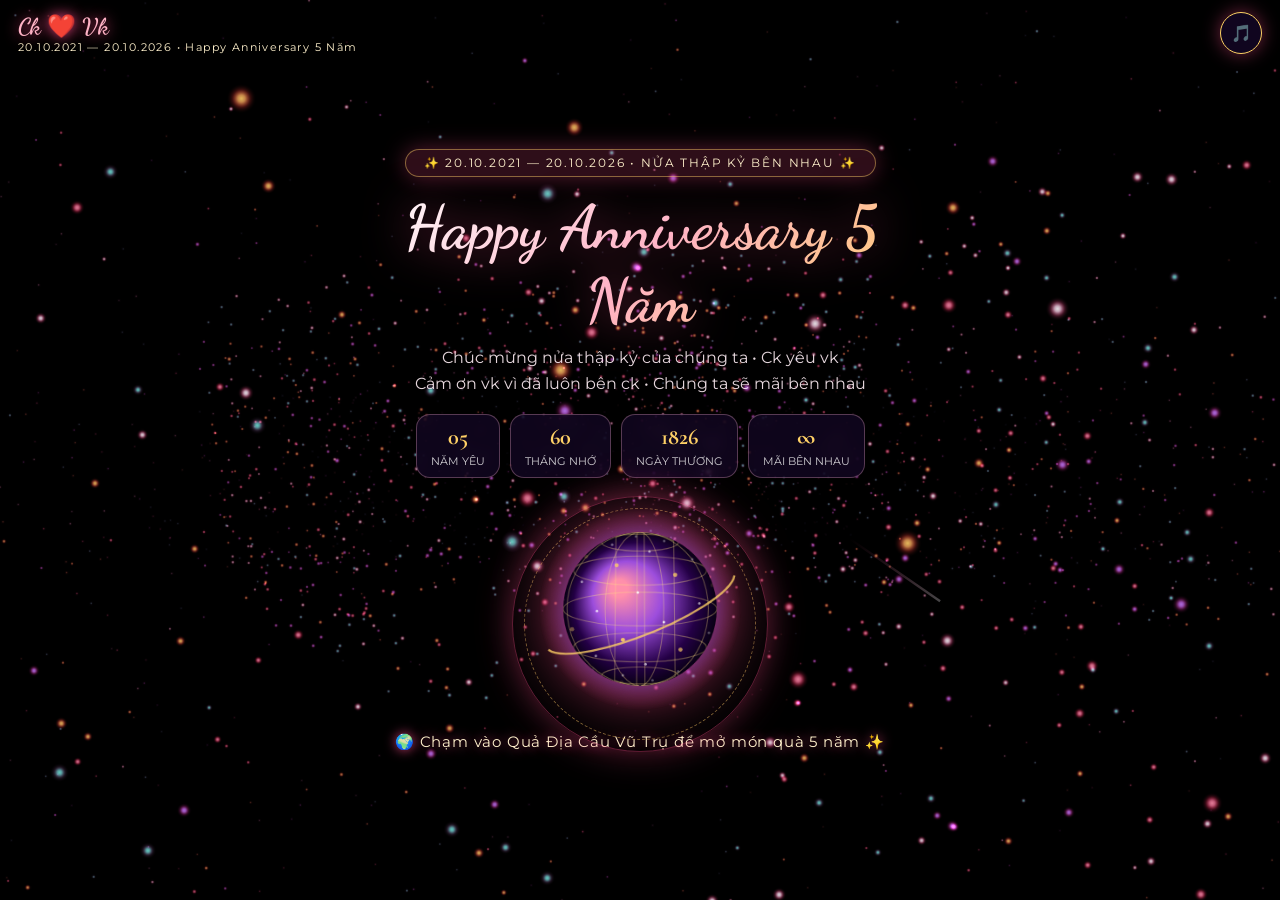
==== index.html @ af84c710 "Add anti-cache tags and versioning for Zalo in-app browser" ====
<!DOCTYPE html>
<html lang="vi">
<head>
  <meta charset="UTF-8" />
  <meta name="viewport" content="width=device-width, initial-scale=1.0, maximum-scale=1.0, user-scalable=no" />
  <title>Happy Anniversary 5 Năm • 20.10 | Ck ❤️ Vk</title>
  <meta http-equiv="Cache-Control" content="no-cache, no-store, must-revalidate" />
  <meta http-equiv="Pragma" content="no-cache" />
  <meta http-equiv="Expires" content="0" />
  <link rel="preconnect" href="https://fonts.googleapis.com" />
  <link rel="preconnect" href="https://fonts.gstatic.com" crossorigin />
  <link href="https://fonts.googleapis.com/css2?family=Cormorant+Garamond:ital,wght@0,600;0,700;1,600&family=Dancing+Script:wght@600;700&family=Montserrat:wght@300;400;500;600;700&display=swap" rel="stylesheet" />
  <link rel="stylesheet" href="style.css?v=5nam" />
  <!-- Three.js 3D WebGL Engine (Local) -->
  <script src="three.min.js"></script>
</head>
<body>

  <!-- 1. PERSISTENT 3D WEBGL GALAXY, SATURN, SEAMLESS GLOBE & CONCAVE SCREEN -->
  <canvas id="webglCanvas"></canvas>

  <!-- 2. 2D OVERLAY CANVAS FOR FAST PHOTOREALISTIC ROSE BLOOM & SHOOTING STARS -->
  <canvas id="fxCanvas"></canvas>

  <!-- TOP HUD -->
  <header id="topHud" class="top-hud">
    <div class="hud-left">
      <span class="hud-couple">Ck ❤️ Vk</span>
      <span class="hud-date">20.10.2021 — 20.10.2026 • Happy Anniversary 5 Năm</span>
    </div>
    <div class="hud-right">
      <button id="musicBtn" class="hud-circle-btn playing" title="Bật / Tắt nhạc">🎵</button>
    </div>
  </header>

  <!-- ==================== SCENE 1: INTRO WITH 3D ROTATING MINI GLOBE ==================== -->
  <section id="sceneIntro" class="scene active">
    <div id="introContent" class="intro-content">
      <div class="anniversary-pill">✨ 20.10.2021 — 20.10.2026 • NỬA THẬP KỶ BÊN NHAU ✨</div>
      <h1 class="intro-title">Happy Anniversary 5 Năm</h1>
      <p class="intro-sub">
        Chúc mừng nửa thập kỷ của chúng ta • Ck yêu vk<br/>
        Cảm ơn vk vì đã luôn bên ck • Chúng ta sẽ mãi bên nhau
      </p>

      <div class="love-stats-row">
        <div class="stat-item"><span class="val">05</span><span class="lbl">Năm Yêu</span></div>
        <div class="stat-item"><span class="val">60</span><span class="lbl">Tháng Nhớ</span></div>
        <div class="stat-item"><span class="val">1826</span><span class="lbl">Ngày Thương</span></div>
        <div class="stat-item"><span class="val">∞</span><span class="lbl">Mãi Bên Nhau</span></div>
      </div>

      <!-- 3D Mini Globe Trigger Area (The 3D Mini Globe renders right inside this orb!) -->
      <div id="miniGlobeBtn" class="mini-globe-trigger" role="button" aria-label="Chạm vào quả địa cầu">
        <div class="globe-halo-ring ring-a"></div>
        <div class="globe-halo-ring ring-b"></div>
        <canvas id="miniGlobeCanvas" width="250" height="250"></canvas>
        <span class="globe-tap-hint">🌍 Chạm vào Quả Địa Cầu Vũ Trụ để mở món quà 5 năm ✨</span>
      </div>
    </div>
  </section>

  <!-- ==================== SCENE 2: GOLDEN CARD + NATURAL HEART MOSAIC + CALENDAR ==================== -->
  <section id="sceneCalendar" class="scene">
    <div class="golden-frame-card">
      <div class="card-top-title">
        <span class="couple-script">Ck <span class="beating-heart">❤️</span> Vk</span>
        <span class="five-year-tag">Chúc mừng nửa thập kỷ của chúng ta • 20.10.2021 — 20.10.2026</span>
      </div>

      <div class="card-split-body">
        <!-- Left: Organic Natural Heart Photo Puzzle Mosaic (2x Retina Resolution) -->
        <div class="mosaic-heart-col">
          <div class="heart-mosaic-stage">
            <canvas id="heartMosaicCanvas" width="1040" height="960"></canvas>
          </div>
        </div>

        <!-- Right: Happy Anniversary & October 2026 Calendar -->
        <div class="calendar-col">
          <div class="womens-day-heading">Happy Anniversary</div>
          <div class="anniv-sub-heading">5 Năm Yêu Nhau • 1.826 Ngày Bên Nhau</div>
          <div class="calendar-month-title">October • 2026</div>

          <div class="calendar-grid">
            <div class="calendar-weekdays">
              <div class="cal-dow">T2</div>
              <div class="cal-dow">T3</div>
              <div class="cal-dow">T4</div>
              <div class="cal-dow">T5</div>
              <div class="cal-dow">T6</div>
              <div class="cal-dow">T7</div>
              <div class="cal-dow">CN</div>
            </div>
            <div id="calendarDays" class="calendar-days-wrap"></div>
          </div>
        </div>
      </div>

      <!-- Center Floating Trigger Button -->
      <button id="toCosmosBtn" class="heart-piece-btn">
        💖 Chạm giữ vào mảnh ghép trái tim 💖
      </button>

      <!-- Glowing bottom garden meadow flowers (SVG/Canvas natural look) -->
      <canvas id="meadowFlowersCanvas" class="meadow-flowers-canvas" width="900" height="90"></canvas>
    </div>
  </section>

  <!-- ==================== SCENE 3, 4, 5, 6: 3D COSMOS OVERLAY & LOVE LETTER ==================== -->
  <section id="sceneCosmos" class="scene">
    <!-- Top Interleaved Message Banner -->
    <div id="interleavedBanner" class="interleaved-banner">
      <div id="bannerStep" class="banner-step">✨ KỶ NIỆM 5 NĂM YÊU NHAU (20.10.2021 — 20.10.2026) ✨</div>
      <div id="bannerMain" class="banner-main">Chúc mừng nửa thập kỷ của chúng ta</div>
      <div id="bannerSub" class="banner-sub">Ck yêu vk • Cảm ơn vk vì đã luôn bên ck • Chúng ta sẽ mãi bên nhau</div>
    </div>

    <!-- Envelope & Love Letter Overlay (Appears in Scene 6 while photos keep drifting in background!) -->
    <div id="letterOverlay" class="letter-overlay hidden">
      <!-- Cute Floating 3D-styled Envelope -->
      <div id="cuteEnvelope" class="cute-envelope">
        <div class="env-flap"></div>
        <div class="env-pocket"></div>
        <div class="env-heart-seal">❤️</div>
        <div class="env-tap-label">✨ Chạm để mở bức thư kỷ niệm 5 năm ✨</div>
      </div>

      <!-- Opened Tilted Romantic Letter Card (Photos still drift softly in the background!) -->
      <div id="openedLetterCard" class="opened-letter-card hidden">
        <div class="letter-inner-border">
          <span class="corner-deco top-left">💖</span>
          <span class="corner-deco top-right">🌸</span>
          <span class="corner-deco bottom-left">✨</span>
          <span class="corner-deco bottom-right">❤️</span>

          <h2 class="letter-greeting">Gửi vk yêu !</h2>
          <div id="typewriterText" class="letter-body-text"></div>

          <div class="letter-signature">
            <span>Ngàn ánh sao ôm lấy vk,</span>
            <strong>Ck yêu vk ❤️</strong>
          </div>

          <!-- Nút hẹn gặp vk tối mai tại nhà hàng -->
          <div class="letter-date-invite-wrap">
            <button id="openRestaurantBtn" class="date-invite-btn">
              🥂 Hẹn gặp vk tối mai tại &rarr; ...
            </button>
          </div>
        </div>

        <div class="letter-bottom-actions">
          <button id="replaySequenceBtn" class="replay-pill-btn">🔄 Xem lại hành trình 3D từ Sao Thổ &amp; Quả Địa Cầu</button>
        </div>
      </div>

      <!-- Modal Thiệp Hẹn Hò Nhà Hàng Sang Trọng (Man Tang Guo The Loop Xuân Thủy) -->
      <div id="restaurantModal" class="restaurant-modal hidden">
        <div class="restaurant-card">
          <button id="closeRestaurantIconBtn" class="restaurant-close-x" aria-label="Đóng">✕</button>
          <div class="restaurant-badge">✨ LỜI HẸN KỶ NIỆM 5 NĂM • TỐI MAI ✨</div>

          <div class="restaurant-body-grid">
            <div class="restaurant-img-wrap">
              <img src="restaurant.jpg" alt="Man Tang Guo The Loop Xuân Thủy" class="restaurant-photo" />
              <div class="restaurant-img-caption">🥂 Không gian bàn tiệc ấm cúng &amp; sang trọng chờ đón vk yêu</div>
            </div>

            <div class="restaurant-info-col">
              <h3 class="restaurant-name">Man Tang Guo The Loop Xuân Thủy</h3>
              <p class="restaurant-cuisine">🍲 Nhà Hàng Lẩu Đài Loan Thượng Hạng</p>

              <div class="restaurant-address-box">
                <div class="addr-row">
                  <span class="addr-icon">📍</span>
                  <div class="addr-text">
                    <strong>Địa điểm hẹn hò của hai vợ chồng:</strong>
                    <span>114, 115A Tầng 1 TTTM The Loop IPH, 241 Xuân Thủy, Cầu Giấy</span>
                  </div>
                </div>
                <div class="addr-row">
                  <span class="addr-icon">🌙</span>
                  <div class="addr-text">
                    <strong>Thời gian:</strong>
                    <span>Tối mai (20/10) • Kỷ niệm 5 năm yêu nhau</span>
                  </div>
                </div>
              </div>

              <p class="restaurant-sweet-note">
                “Tối mai vk yêu lên đồ thật xinh nhé, ck đón vk đi thưởng thức bữa tối thật ấm cúng mừng nửa thập kỷ bên nhau của chúng mình! ❤️”
              </p>

              <div class="restaurant-actions">
                <a
                  href="https://www.google.com/maps/search/?api=1&query=Man+Tang+Guo+The+Loop+IPH+241+Xuan+Thuy+Cau+Giay"
                  target="_blank"
                  rel="noopener noreferrer"
                  class="map-link-btn"
                >
                  🗺️ Xem chỉ đường Google Maps
                </a>
                <button id="backToLetterBtn" class="back-letter-btn">💌 Quay lại lá thư</button>
              </div>
            </div>
          </div>
        </div>
      </div>
    </div>
  </section>

  <!-- Background Audio: Yêu Em Hơn Mỗi Ngày (Andiez) - Bắt đầu ngay đoạn điệp khúc: Hành trình mình yêu nhau... -->
  <audio id="bgMusic" src="music.mp3?v=hanhtrinhminhyeunhau" loop preload="auto"></audio>

  <script src="script.js?v=5nam"></script>
</body>
</html>
---- style.css ----
:root {
  --bg-space: #05010d;
  --rose-primary: #ff4d8d;
  --rose-light: #ffb3c6;
  --gold-neon: #ffd166;
  --gold-soft: #fff1cc;
}

* {
  box-sizing: border-box;
  margin: 0;
  padding: 0;
  -webkit-tap-highlight-color: transparent;
  user-select: none;
}

html, body {
  width: 100%;
  height: 100%;
  overflow: hidden;
  background-color: var(--bg-space);
  font-family: 'Montserrat', -apple-system, BlinkMacSystemFont, sans-serif;
  color: #ffffff;
  touch-action: none;
}

/* Canvases */
#webglCanvas {
  position: fixed;
  inset: 0;
  width: 100%;
  height: 100%;
  z-index: 1;
}

#fxCanvas {
  position: fixed;
  inset: 0;
  width: 100%;
  height: 100%;
  z-index: 30;
  pointer-events: none;
}

/* TOP HUD */
.top-hud {
  position: fixed;
  top: 0;
  left: 0;
  right: 0;
  z-index: 45;
  display: flex;
  justify-content: space-between;
  align-items: center;
  padding: 12px 18px;
  pointer-events: none;
}

.hud-left {
  display: flex;
  flex-direction: column;
  pointer-events: auto;
}

.hud-couple {
  font-family: 'Dancing Script', cursive;
  font-size: 1.45rem;
  font-weight: 700;
  color: var(--rose-light);
  text-shadow: 0 0 14px rgba(255, 77, 141, 0.9);
}

.hud-date {
  font-size: 0.68rem;
  letter-spacing: 1.4px;
  color: var(--gold-soft);
}

.hud-right {
  pointer-events: auto;
}

.hud-circle-btn {
  width: 42px;
  height: 42px;
  border-radius: 50%;
  border: 1px solid rgba(255, 198, 222, 0.45);
  background: rgba(26, 8, 48, 0.65);
  color: #fff;
  font-size: 1.05rem;
  cursor: pointer;
  backdrop-filter: blur(8px);
  box-shadow: 0 0 18px rgba(255, 77, 141, 0.45);
}

.hud-circle-btn.playing {
  animation: spinSlow 6s linear infinite;
  border-color: var(--gold-neon);
}

@keyframes spinSlow {
  from { transform: rotate(0deg); }
  to { transform: rotate(360deg); }
}

/* SCENES */
.scene {
  position: fixed;
  inset: 0;
  z-index: 15;
  display: flex;
  flex-direction: column;
  align-items: center;
  justify-content: center;
  padding: 18px;
  opacity: 0;
  pointer-events: none;
  transition: opacity 0.75s ease;
}

.scene.active {
  opacity: 1;
  pointer-events: auto;
}

/* ==================== SCENE 1: 3D MINI GLOBE INTRO ==================== */
.intro-content {
  text-align: center;
  max-width: 560px;
  display: flex;
  flex-direction: column;
  align-items: center;
  transition: opacity 0.45s ease, transform 0.45s ease;
}

.anniversary-pill {
  display: inline-block;
  padding: 6px 18px;
  border-radius: 99px;
  background: rgba(255, 77, 141, 0.18);
  border: 1px solid rgba(255, 209, 102, 0.45);
  color: var(--gold-soft);
  font-size: 0.74rem;
  letter-spacing: 1.8px;
  margin-bottom: 14px;
  box-shadow: 0 0 22px rgba(255, 77, 141, 0.35);
}

.intro-title {
  font-family: 'Dancing Script', cursive;
  font-size: clamp(2.4rem, 6.8vw, 3.8rem);
  background: linear-gradient(135deg, #ffffff 0%, #ffb3c6 50%, #ffd166 100%);
  -webkit-background-clip: text;
  -webkit-text-fill-color: transparent;
  filter: drop-shadow(0 0 22px rgba(255, 77, 141, 0.5));
  margin-bottom: 8px;
}

.intro-sub {
  font-size: clamp(0.84rem, 2.6vw, 0.98rem);
  color: rgba(255, 238, 245, 0.9);
  line-height: 1.6;
  margin-bottom: 18px;
}

.love-stats-row {
  display: flex;
  gap: 10px;
  justify-content: center;
  flex-wrap: wrap;
  margin-bottom: 22px;
}

.stat-item {
  background: rgba(22, 8, 42, 0.65);
  border: 1px solid rgba(255, 182, 213, 0.3);
  border-radius: 14px;
  padding: 8px 14px;
  min-width: 74px;
  backdrop-filter: blur(8px);
}

.stat-item .val {
  display: block;
  font-family: 'Cormorant Garamond', serif;
  font-size: 1.4rem;
  font-weight: 700;
  color: var(--gold-neon);
}

.stat-item .lbl {
  font-size: 0.66rem;
  color: rgba(255, 255, 255, 0.8);
  text-transform: uppercase;
}

/* 3D Rotating Mini Globe Button */
.mini-globe-trigger {
  position: relative;
  display: flex;
  flex-direction: column;
  align-items: center;
  cursor: pointer;
}

.globe-halo-ring {
  position: absolute;
  border-radius: 50%;
  pointer-events: none;
}

.globe-halo-ring.ring-a {
  top: 8px;
  width: 232px;
  height: 232px;
  border: 1.5px dashed rgba(255, 209, 102, 0.45);
  animation: spinSlow 16s linear infinite;
}

.globe-halo-ring.ring-b {
  top: -4px;
  width: 256px;
  height: 256px;
  border: 1px solid rgba(255, 77, 141, 0.35);
  box-shadow: 0 0 35px rgba(255, 77, 141, 0.35);
  animation: spinSlow 22s linear infinite reverse;
}

#miniGlobeCanvas {
  width: 218px;
  height: 218px;
  border-radius: 50%;
  filter: drop-shadow(0 0 32px rgba(255, 77, 141, 0.8));
  transition: transform 0.3s ease;
}

.mini-globe-trigger:hover #miniGlobeCanvas {
  transform: scale(1.07);
}

.globe-tap-hint {
  margin-top: 14px;
  font-size: 0.94rem;
  color: var(--gold-soft);
  letter-spacing: 0.8px;
  text-shadow: 0 0 12px rgba(255, 77, 141, 0.8);
  animation: pulseHint 1.8s ease-in-out infinite;
}

@keyframes pulseHint {
  0%, 100% { opacity: 0.65; transform: translateY(0); }
  50% { opacity: 1; transform: translateY(-4px); }
}

/* ==================== SCENE 2: GOLDEN CARD + NATURAL HEART MOSAIC + CALENDAR ==================== */
.golden-frame-card {
  position: relative;
  width: min(95vw, 880px);
  background: radial-gradient(ellipse at 50% 35%, rgba(68, 22, 78, 0.65) 0%, rgba(22, 7, 38, 0.52) 68%, rgba(10, 3, 22, 0.22) 100%);
  border: 1px solid rgba(255, 224, 150, 0.32);
  border-radius: 40px;
  box-shadow:
    0 24px 80px rgba(0, 0, 0, 0.65),
    0 0 55px rgba(255, 143, 171, 0.28),
    inset 0 0 45px rgba(255, 209, 102, 0.15);
  padding: 22px 28px 68px;
  display: flex;
  flex-direction: column;
  align-items: center;
  backdrop-filter: blur(12px);
  overflow: hidden;
}

.card-top-title {
  text-align: center;
  margin-bottom: 8px;
}

.couple-script {
  font-family: 'Dancing Script', cursive;
  font-size: clamp(2.3rem, 5.4vw, 3.3rem);
  font-weight: 700;
  color: #fff8fa;
  text-shadow: 0 0 20px rgba(255, 77, 141, 0.9);
  display: block;
}

.beating-heart {
  display: inline-block;
  color: #ff2a75;
  animation: beatHeart 1.25s infinite;
}

@keyframes beatHeart {
  0%, 100% { transform: scale(1); }
  50% { transform: scale(1.16); }
}

.five-year-tag {
  font-size: 0.84rem;
  color: var(--gold-soft);
  letter-spacing: 1px;
  font-style: italic;
}

.card-split-body {
  display: grid;
  grid-template-columns: 1.08fr 0.92fr;
  gap: 22px;
  width: 100%;
  align-items: center;
}

.mosaic-heart-col {
  display: flex;
  align-items: center;
  justify-content: center;
}

.heart-mosaic-stage {
  width: min(78vw, 355px);
  aspect-ratio: 520 / 480;
  display: flex;
  align-items: center;
  justify-content: center;
}

#heartMosaicCanvas {
  width: 100%;
  height: 100%;
  filter: drop-shadow(0 0 20px rgba(255, 77, 141, 0.55));
}

/* Right: Happy Anniversary & Soft Tilted Calendar */
.calendar-col {
  text-align: center;
  display: flex;
  flex-direction: column;
  align-items: center;
  transform: rotate(-3.2deg);
  animation: floatTiltedCal 4.5s ease-in-out infinite alternate;
}

@keyframes floatTiltedCal {
  0% { transform: rotate(-3.5deg) translateY(0px); }
  100% { transform: rotate(-1.8deg) translateY(-6px); }
}

.womens-day-heading {
  font-family: 'Dancing Script', cursive;
  font-size: clamp(2.1rem, 4.8vw, 2.85rem);
  color: #ffffff;
  text-shadow: 0 0 18px rgba(255, 179, 198, 0.95), 0 0 32px rgba(255, 77, 141, 0.65);
  transform: rotate(-1.5deg);
}

.anniv-sub-heading {
  font-family: 'Cormorant Garamond', serif;
  font-style: italic;
  font-size: 1.02rem;
  color: var(--rose-light);
  letter-spacing: 1.2px;
  margin-bottom: 4px;
}

.calendar-month-title {
  font-family: 'Cormorant Garamond', serif;
  font-style: italic;
  font-size: 1.48rem;
  font-weight: 700;
  color: var(--gold-neon);
  margin-bottom: 10px;
  letter-spacing: 2px;
  text-shadow: 0 0 14px rgba(255, 209, 102, 0.45);
}

.calendar-grid {
  width: min(84vw, 320px);
  background: radial-gradient(ellipse at top left, rgba(255, 182, 213, 0.14) 0%, rgba(255, 255, 255, 0.04) 65%, rgba(20, 6, 38, 0.15) 100%);
  border: 1px solid rgba(255, 224, 178, 0.18);
  border-radius: 30px;
  padding: 16px 14px 22px;
  box-shadow:
    0 16px 40px rgba(8, 2, 20, 0.45),
    0 0 30px rgba(255, 143, 171, 0.15),
    inset 0 0 28px rgba(255, 198, 222, 0.1);
  backdrop-filter: blur(8px);
}

.calendar-weekdays {
  display: grid;
  grid-template-columns: repeat(7, 1fr);
  margin-bottom: 8px;
  align-items: center;
  justify-items: center;
  border-bottom: 1px solid rgba(255, 224, 150, 0.2);
  padding-bottom: 6px;
}

.cal-dow {
  font-family: 'Cormorant Garamond', serif;
  font-style: italic;
  font-size: 0.92rem;
  font-weight: 700;
  color: rgba(255, 224, 150, 0.96);
  text-align: center;
}

.calendar-days-wrap {
  display: grid;
  grid-template-columns: repeat(7, 1fr);
  row-gap: 7px;
  align-items: center;
  justify-items: center;
}

.cal-day {
  width: 32px;
  height: 32px;
  display: flex;
  align-items: center;
  justify-content: center;
  font-family: 'Cormorant Garamond', serif;
  font-style: italic;
  font-size: 1.02rem;
  font-weight: 600;
  color: rgba(255, 245, 250, 0.9);
  border-radius: 50%;
}

.cal-day.special-20 {
  width: 36px;
  height: 36px;
  background: radial-gradient(circle at 30% 30%, #ffe5ec 0%, #ff4d8d 42%, #c9184a 85%, #800f2f 100%);
  color: #ffffff;
  font-style: normal;
  font-size: 0.88rem;
  font-weight: 800;
  border: 1.5px solid #fff3b0;
  box-shadow:
    0 0 14px #ff4d8d,
    0 0 28px #ffd166,
    0 0 42px rgba(255, 77, 141, 0.95),
    inset 0 0 10px rgba(255, 255, 255, 0.8);
  transform: scale(1.34);
  animation: sparkleDay20 1.15s ease-in-out infinite alternate;
  position: relative;
  z-index: 4;
}

@keyframes sparkleDay20 {
  0% {
    transform: scale(1.28) rotate(-3deg);
    box-shadow:
      0 0 14px #ff4d8d,
      0 0 26px #ffd166,
      0 0 38px rgba(255, 77, 141, 0.85),
      inset 0 0 8px rgba(255, 255, 255, 0.75);
    filter: brightness(1.05);
  }
  100% {
    transform: scale(1.46) rotate(3deg);
    box-shadow:
      0 0 22px #fff,
      0 0 36px #ffd166,
      0 0 54px #ff4d8d,
      inset 0 0 14px #ffffff;
    filter: brightness(1.28);
  }
}

.cal-day.special-20::before {
  content: '✨';
  position: absolute;
  top: -10px;
  right: -9px;
  font-size: 0.68rem;
  animation: spinSlow 4s linear infinite;
  filter: drop-shadow(0 0 6px #ffd166);
}

.cal-day.special-20::after {
  content: '✨ 5 Năm ✨';
  position: absolute;
  bottom: -13px;
  font-size: 0.48rem;
  white-space: nowrap;
  color: #fff3b0;
  text-shadow: 0 0 8px #ff4d8d, 0 0 12px #000;
  font-weight: 800;
}

.heart-piece-btn {
  margin-top: 10px;
  padding: 12px 30px;
  border-radius: 999px;
  border: 1.5px solid #ffd166;
  background: linear-gradient(135deg, rgba(255, 77, 141, 0.95), rgba(157, 78, 221, 0.95));
  color: #fff;
  font-weight: 600;
  font-size: 0.95rem;
  font-family: inherit;
  cursor: pointer;
  box-shadow: 0 0 26px rgba(255, 77, 141, 0.8);
  z-index: 6;
  animation: beatHeart 1.8s infinite;
}

.meadow-flowers-canvas {
  position: absolute;
  bottom: 0;
  left: 0;
  width: 100%;
  height: 62px;
  pointer-events: none;
}

/* ==================== SCENE 3, 4, 5, 6: COSMOS BANNER & LOVE LETTER OVERLAY ==================== */
#sceneCosmos {
  pointer-events: none;
}

.interleaved-banner {
  position: fixed;
  top: 52px;
  left: 50%;
  transform: translateX(-50%);
  width: min(92vw, 660px);
  text-align: center;
  z-index: 35;
  pointer-events: none;
  padding: 10px 18px;
  border-radius: 20px;
  background: radial-gradient(ellipse at center, rgba(32, 8, 58, 0.65) 0%, rgba(10, 3, 22, 0.2) 100%);
  border: 1px solid rgba(255, 198, 222, 0.25);
  backdrop-filter: blur(6px);
  transition: opacity 0.6s ease, transform 0.6s ease;
}

.interleaved-banner.dimmed {
  opacity: 0;
  transform: translateX(-50%) translateY(-16px);
}

.banner-step {
  font-size: 0.65rem;
  letter-spacing: 2px;
  color: var(--gold-neon);
  margin-bottom: 2px;
}

.banner-main {
  font-family: 'Dancing Script', cursive;
  font-size: clamp(1.65rem, 4.6vw, 2.45rem);
  font-weight: 700;
  background: linear-gradient(90deg, #ffffff, #ffb3c6, #ffd166);
  -webkit-background-clip: text;
  -webkit-text-fill-color: transparent;
  filter: drop-shadow(0 0 12px rgba(255, 77, 141, 0.55));
}

.banner-sub {
  font-size: clamp(0.75rem, 2.2vw, 0.88rem);
  color: rgba(255, 240, 246, 0.9);
}

/* LOVE LETTER OVERLAY */
.letter-overlay {
  position: fixed;
  inset: 0;
  z-index: 38;
  display: flex;
  flex-direction: column;
  align-items: center;
  justify-content: center;
  padding: 50px 16px 16px;
  pointer-events: auto;
  background: radial-gradient(circle at center, rgba(12, 4, 24, 0.25) 0%, rgba(6, 2, 14, 0.45) 100%);
  transition: opacity 0.8s ease;
}

.letter-overlay.hidden {
  opacity: 0;
  pointer-events: none;
}

.cute-envelope {
  position: relative;
  width: 240px;
  height: 162px;
  cursor: pointer;
  animation: floatEnv 2.4s ease-in-out infinite alternate;
  transition: transform 0.5s ease, opacity 0.5s ease;
}

@keyframes floatEnv {
  0% { transform: translateY(0) scale(1); }
  100% { transform: translateY(-14px) scale(1.05); }
}

.env-pocket {
  width: 100%;
  height: 100%;
  background: linear-gradient(145deg, #ff9ebb, #ff4d8d);
  border-radius: 16px;
  border: 3px solid #ffe5ec;
  box-shadow: 0 18px 50px rgba(255, 77, 141, 0.65), 0 0 30px rgba(255, 209, 102, 0.35);
}

.env-flap {
  position: absolute;
  top: 0;
  left: 0;
  right: 0;
  height: 86px;
  background: linear-gradient(180deg, #ffc2d1, #ff758f);
  clip-path: polygon(0 0, 100% 0, 50% 100%);
  z-index: 2;
  border-top: 3px solid #ffe5ec;
  transform-origin: top center;
  transition: transform 0.6s ease;
}

.cute-envelope.opening .env-flap {
  transform: rotateX(180deg);
}

.env-heart-seal {
  position: absolute;
  top: 50%;
  left: 50%;
  transform: translate(-50%, -50%);
  width: 54px;
  height: 54px;
  border-radius: 50%;
  background: #fff0f3;
  display: flex;
  align-items: center;
  justify-content: center;
  font-size: 1.7rem;
  z-index: 3;
  box-shadow: 0 4px 18px rgba(201, 24, 74, 0.6);
}

.env-tap-label {
  margin-top: 18px;
  text-align: center;
  font-size: 0.9rem;
  color: var(--gold-soft);
  text-shadow: 0 2px 10px #000;
  white-space: nowrap;
}

/* Opened Tilted Romantic Letter Card */
.opened-letter-card {
  width: min(92vw, 510px);
  max-height: calc(100dvh - 64px);
  overflow-y: auto;
  background: rgba(255, 248, 250, 0.95);
  color: #4a1525;
  border-radius: 20px;
  padding: 14px;
  box-shadow:
    -10px 14px 0 rgba(255, 182, 213, 0.65),
    0 24px 60px rgba(0, 0, 0, 0.8);
  transform: rotate(-1.2deg) scale(1);
  transition: all 0.65s cubic-bezier(0.22, 1, 0.36, 1);
  backdrop-filter: blur(6px);
}

.opened-letter-card.hidden {
  opacity: 0;
  pointer-events: none;
  transform: rotate(4deg) scale(0.75);
  position: absolute;
}

.letter-inner-border {
  border: 2px dashed #ff8fab;
  border-radius: 14px;
  padding: 20px 18px 16px;
  position: relative;
  text-align: center;
}

.corner-deco {
  position: absolute;
  font-size: 1.2rem;
}
.corner-deco.top-left { top: 8px; left: 10px; }
.corner-deco.top-right { top: 8px; right: 10px; }
.corner-deco.bottom-left { bottom: 8px; left: 10px; }
.corner-deco.bottom-right { bottom: 8px; right: 10px; }

.letter-greeting {
  font-family: 'Dancing Script', cursive;
  font-size: 2.2rem;
  color: #d90429;
  margin-bottom: 8px;
}

.letter-body-text {
  font-size: 0.92rem;
  line-height: 1.65;
  color: #3d1020;
  min-height: 130px;
  font-weight: 500;
  white-space: pre-line;
}

.letter-signature {
  margin-top: 10px;
  text-align: right;
  font-family: 'Dancing Script', cursive;
  font-size: 1.3rem;
  color: #c9184a;
  display: flex;
  flex-direction: column;
}

/* Nút Hẹn Gặp Vk Tối Mai Tại -> ... */
.letter-date-invite-wrap {
  margin-top: 14px;
  padding-top: 12px;
  border-top: 1px dashed rgba(201, 24, 74, 0.28);
  display: flex;
  justify-content: center;
}

.date-invite-btn {
  padding: 11px 22px;
  border-radius: 999px;
  border: 2px solid #ffd166;
  background: linear-gradient(135deg, #c9184a 0%, #ff4d8d 55%, #b5179e 100%);
  color: #fff;
  font-weight: 700;
  font-size: 0.9rem;
  font-family: inherit;
  cursor: pointer;
  box-shadow:
    0 6px 22px rgba(201, 24, 74, 0.55),
    0 0 18px rgba(255, 209, 102, 0.65);
  animation: beatHeart 1.6s infinite;
  transition: transform 0.2s ease, box-shadow 0.2s ease;
}

.date-invite-btn:hover {
  transform: scale(1.05);
}

.letter-bottom-actions {
  margin-top: 10px;
  text-align: center;
}

.replay-pill-btn {
  padding: 8px 20px;
  border-radius: 99px;
  border: none;
  background: linear-gradient(135deg, #ff4d8d, #9d4edd);
  color: #fff;
  font-weight: 600;
  font-size: 0.78rem;
  font-family: inherit;
  cursor: pointer;
  box-shadow: 0 4px 16px rgba(255, 77, 141, 0.55);
}

/* ==================== MODAL THIỆP HẸN HÒ NHÀ HÀNG SANG TRỌNG ==================== */
.restaurant-modal {
  position: fixed;
  inset: 0;
  z-index: 65;
  display: flex;
  align-items: center;
  justify-content: center;
  /* Chừa khoảng trống đỉnh 56px để không bao giờ bị thanh tiêu đề góc trên chèn vào cạnh khung */
  padding: 56px 14px 16px;
  background: rgba(5, 1, 13, 0.82);
  backdrop-filter: blur(12px);
  transition: opacity 0.45s ease, transform 0.45s ease;
}

.restaurant-modal.hidden {
  opacity: 0;
  pointer-events: none;
  transform: scale(0.9);
}

.restaurant-card {
  position: relative;
  width: min(94vw, 540px);
  max-height: calc(100dvh - 72px);
  overflow-y: auto;
  background: linear-gradient(160deg, #1b112c 0%, #0f1c1a 55%, #160c24 100%);
  border: 1.5px solid rgba(255, 209, 102, 0.65);
  border-radius: 26px;
  padding: 24px 18px 18px;
  color: #fff8f0;
  box-shadow:
    0 25px 70px rgba(0, 0, 0, 0.85),
    0 0 45px rgba(255, 209, 102, 0.28),
    inset 0 0 30px rgba(255, 209, 102, 0.1);
  text-align: center;
}

.restaurant-close-x {
  position: absolute;
  top: 12px;
  right: 12px;
  width: 32px;
  height: 32px;
  border-radius: 50%;
  border: 1px solid rgba(255, 209, 102, 0.45);
  background: rgba(255, 255, 255, 0.12);
  color: #ffd166;
  font-size: 0.95rem;
  cursor: pointer;
  display: flex;
  align-items: center;
  justify-content: center;
  z-index: 5;
}

.restaurant-badge {
  display: inline-block;
  max-width: calc(100% - 76px);
  margin: 0 auto 12px;
  padding: 6px 14px;
  border-radius: 99px;
  background: rgba(255, 209, 102, 0.16);
  border: 1px solid rgba(255, 209, 102, 0.55);
  color: var(--gold-neon);
  font-size: 0.72rem;
  font-weight: 700;
  letter-spacing: 1.1px;
  line-height: 1.35;
}

.restaurant-body-grid {
  display: flex;
  flex-direction: column;
  gap: 12px;
}

.restaurant-img-wrap {
  position: relative;
  border-radius: 18px;
  overflow: hidden;
  border: 1.5px solid rgba(255, 209, 102, 0.5);
  box-shadow: 0 10px 30px rgba(0, 0, 0, 0.6);
}

.restaurant-photo {
  width: 100%;
  height: auto;
  max-height: 215px;
  object-fit: cover;
  display: block;
}

.restaurant-img-caption {
  background: linear-gradient(90deg, rgba(15, 28, 26, 0.95), rgba(38, 16, 48, 0.95));
  color: #ffe8a3;
  font-size: 0.78rem;
  padding: 6px 10px;
  font-style: italic;
}

.restaurant-name {
  font-family: 'Cormorant Garamond', serif;
  font-size: clamp(1.55rem, 4.8vw, 2rem);
  font-weight: 700;
  color: var(--gold-neon);
  text-shadow: 0 0 16px rgba(255, 209, 102, 0.45);
  margin-bottom: 2px;
}

.restaurant-cuisine {
  font-size: 0.86rem;
  color: #ffb3c6;
  font-weight: 600;
  margin-bottom: 10px;
}

.restaurant-address-box {
  background: rgba(255, 255, 255, 0.06);
  border: 1px solid rgba(255, 209, 102, 0.3);
  border-radius: 16px;
  padding: 10px 14px;
  text-align: left;
  display: flex;
  flex-direction: column;
  gap: 8px;
  margin-bottom: 10px;
}

.addr-row {
  display: flex;
  align-items: flex-start;
  gap: 10px;
}

.addr-icon {
  font-size: 1.15rem;
  line-height: 1.3;
}

.addr-text {
  display: flex;
  flex-direction: column;
  font-size: 0.86rem;
  line-height: 1.48;
}

.addr-text strong {
  color: #ffd166;
  font-size: 0.78rem;
  text-transform: uppercase;
  letter-spacing: 0.5px;
}

.addr-text span {
  color: #ffffff;
  font-weight: 500;
}

.restaurant-sweet-note {
  font-family: 'Cormorant Garamond', serif;
  font-style: italic;
  font-size: 1.04rem;
  line-height: 1.48;
  color: #ffe5ec;
  margin-bottom: 12px;
  padding: 0 6px;
}

.restaurant-actions {
  display: flex;
  gap: 10px;
  justify-content: center;
  flex-wrap: wrap;
}

.map-link-btn {
  text-decoration: none;
  padding: 10px 18px;
  border-radius: 99px;
  background: linear-gradient(135deg, #ffd166, #f4a261);
  color: #1d0c2e;
  font-weight: 700;
  font-size: 0.84rem;
  box-shadow: 0 4px 15px rgba(255, 209, 102, 0.45);
}

.back-letter-btn {
  padding: 10px 18px;
  border-radius: 99px;
  border: 1px solid rgba(255, 179, 198, 0.55);
  background: rgba(255, 77, 141, 0.25);
  color: #fff;
  font-weight: 600;
  font-size: 0.84rem;
  font-family: inherit;
  cursor: pointer;
}

/* ==================== TỐI ƯU HIỂN THỊ TRÊN ĐIỆN THOẠI DỌC (PORTRAIT MOBILE) ==================== */
@media (max-width: 768px) {
  .top-hud {
    padding: 8px 12px;
  }
  .hud-couple {
    font-size: 1.28rem;
  }
  .hud-date {
    font-size: 0.6rem;
    letter-spacing: 0.8px;
  }
  .hud-circle-btn {
    width: 38px;
    height: 38px;
    font-size: 0.96rem;
  }

  .scene {
    padding: 50px 10px 10px;
    height: 100dvh;
    overflow-y: auto;
    overflow-x: hidden;
  }

  /* Cảnh 1: Mở đầu trên điện thoại dọc (chữ & quả địa cầu to hơn một chút nhưng vẫn cân đối) */
  .anniversary-pill {
    font-size: 0.68rem;
    letter-spacing: 1px;
    padding: 6px 14px;
    margin-bottom: 8px;
  }
  .intro-title {
    font-size: clamp(2.1rem, 7.8vw, 2.75rem);
    margin-bottom: 6px;
  }
  .intro-sub {
    font-size: 0.86rem;
    line-height: 1.5;
    margin-bottom: 12px;
  }
  .love-stats-row {
    gap: 7px;
    margin-bottom: 14px;
  }
  .stat-item {
    padding: 7px 11px;
    min-width: 70px;
    border-radius: 12px;
  }
  .stat-item .val {
    font-size: 1.28rem;
  }
  .stat-item .lbl {
    font-size: 0.62rem;
  }
  #miniGlobeCanvas {
    width: 174px;
    height: 174px;
  }
  .globe-halo-ring.ring-a {
    top: 6px;
    width: 186px;
    height: 186px;
  }
  .globe-halo-ring.ring-b {
    top: -4px;
    width: 204px;
    height: 204px;
  }
  .globe-tap-hint {
    margin-top: 10px;
    font-size: 0.84rem;
  }

  /* Cảnh 2: Khung Lịch & Mảnh Ghép Trái Tim trên điện thoại dọc (chữ rõ hơn, ngày 20 to lấp lánh, vừa khít màn hình) */
  .golden-frame-card {
    width: 95vw;
    padding: 10px 12px 38px;
    border-radius: 26px;
    max-height: calc(100dvh - 58px);
    justify-content: space-between;
  }
  .card-top-title {
    margin-bottom: 2px;
  }
  .couple-script {
    font-size: 1.82rem;
    line-height: 1.1;
  }
  .five-year-tag {
    font-size: 0.7rem;
    letter-spacing: 0.4px;
    display: block;
  }
  .card-split-body {
    grid-template-columns: 1fr;
    gap: 4px;
  }
  .heart-mosaic-stage {
    width: min(46vw, 178px);
  }
  .calendar-col {
    transform: rotate(-1.6deg);
    margin-bottom: 2px;
  }
  @keyframes floatTiltedCal {
    0% { transform: rotate(-1.8deg) translateY(0px); }
    100% { transform: rotate(-0.8deg) translateY(-3px); }
  }
  .womens-day-heading {
    font-size: 1.56rem;
    line-height: 1.1;
  }
  .anniv-sub-heading {
    font-size: 0.78rem;
    margin-bottom: 1px;
  }
  .calendar-month-title {
    font-size: 1.04rem;
    margin-bottom: 4px;
  }
  .calendar-grid {
    width: min(86vw, 272px);
    padding: 8px 10px 14px;
    border-radius: 20px;
  }
  .calendar-weekdays {
    margin-bottom: 5px;
    padding-bottom: 4px;
  }
  .cal-dow {
    font-size: 0.76rem;
  }
  .calendar-days-wrap {
    row-gap: 3px;
  }
  .cal-day {
    width: 24px;
    height: 24px;
    font-size: 0.85rem;
  }
  .cal-day.special-20 {
    width: 28px;
    height: 28px;
    font-size: 0.74rem;
  }
  .cal-day.special-20::before {
    top: -8px;
    right: -7px;
    font-size: 0.56rem;
  }
  .cal-day.special-20::after {
    bottom: -10px;
    font-size: 0.42rem;
  }
  .heart-piece-btn {
    margin-top: 6px;
    padding: 9px 20px;
    font-size: 0.82rem;
  }
  .meadow-flowers-canvas {
    height: 34px;
  }

  /* Cảnh 3-6: Banner & Lá Thư trên điện thoại dọc */
  .interleaved-banner {
    top: 46px;
    width: 94vw;
    padding: 8px 12px;
    border-radius: 14px;
  }
  .banner-step {
    font-size: 0.6rem;
    letter-spacing: 1px;
  }
  .banner-main {
    font-size: clamp(1.48rem, 5.8vw, 1.92rem);
  }
  .banner-sub {
    font-size: 0.75rem;
  }

  .opened-letter-card {
    width: 94vw;
    padding: 12px;
    transform: rotate(-0.6deg);
  }
  .letter-inner-border {
    padding: 16px 14px 14px;
  }
  .letter-greeting {
    font-size: 1.95rem;
    margin-bottom: 6px;
  }
  .letter-body-text {
    font-size: 0.9rem;
    line-height: 1.56;
    min-height: 110px;
  }
  .letter-signature {
    font-size: 1.26rem;
    margin-top: 8px;
  }
  .date-invite-btn {
    padding: 10px 18px;
    font-size: 0.86rem;
    width: 100%;
  }
  .replay-pill-btn {
    font-size: 0.76rem;
    padding: 8px 16px;
  }
}

/* ==================== TỐI ƯU KHI XOAY NGANG ĐIỆN THOẠI (LANDSCAPE MOBILE) ==================== */
@media (max-height: 540px) and (orientation: landscape) {
  .top-hud {
    padding: 4px 14px;
  }
  .hud-couple {
    font-size: 1.12rem;
  }
  .hud-date {
    font-size: 0.56rem;
  }
  .hud-circle-btn {
    width: 32px;
    height: 32px;
    font-size: 0.85rem;
  }

  .scene {
    padding: 36px 14px 6px;
    height: 100dvh;
    overflow-y: auto;
    overflow-x: hidden;
  }

  /* Cảnh 1 khi xoay ngang: Chia 2 cột trái-phải cân đối, không bao giờ tràn chiều dọc */
  .intro-content {
    max-width: 92vw;
    display: grid;
    grid-template-columns: 1.22fr 0.78fr;
    align-items: center;
    gap: 16px;
  }
  .anniversary-pill,
  .intro-title,
  .intro-sub,
  .love-stats-row {
    grid-column: 1;
    margin-bottom: 4px;
  }
  .mini-globe-trigger {
    grid-column: 2;
    grid-row: 1 / span 4;
  }
  .intro-title {
    font-size: 1.88rem;
  }
  .intro-sub {
    font-size: 0.8rem;
    line-height: 1.38;
  }
  .stat-item {
    padding: 4px 9px;
    min-width: 60px;
  }
  .stat-item .val {
    font-size: 1.08rem;
  }
  #miniGlobeCanvas {
    width: 136px;
    height: 136px;
  }
  .globe-halo-ring.ring-a {
    top: 4px;
    width: 146px;
    height: 146px;
  }
  .globe-halo-ring.ring-b {
    top: -4px;
    width: 160px;
    height: 160px;
  }
  .globe-tap-hint {
    margin-top: 6px;
    font-size: 0.72rem;
  }

  /* Cảnh 2 khi xoay ngang: Giữ bố cục 2 cột Trái (Trái tim) - Phải (Lịch) vừa khít màn hình ngang */
  .golden-frame-card {
    width: min(94vw, 760px);
    max-height: calc(100dvh - 42px);
    padding: 6px 16px 26px;
    border-radius: 22px;
  }
  .card-top-title {
    display: flex;
    align-items: baseline;
    justify-content: center;
    gap: 10px;
    margin-bottom: 2px;
  }
  .couple-script {
    font-size: 1.45rem;
  }
  .five-year-tag {
    font-size: 0.66rem;
  }
  .card-split-body {
    grid-template-columns: 0.92fr 1.08fr !important;
    gap: 10px;
  }
  .heart-mosaic-stage {
    width: min(26vw, 158px);
  }
  .calendar-col {
    transform: rotate(-1.2deg);
  }
  .womens-day-heading {
    font-size: 1.24rem;
  }
  .anniv-sub-heading {
    font-size: 0.68rem;
    margin-bottom: 0;
  }
  .calendar-month-title {
    font-size: 0.88rem;
    margin-bottom: 2px;
  }
  .calendar-grid {
    width: min(44vw, 240px);
    padding: 5px 8px 8px;
    border-radius: 14px;
  }
  .calendar-weekdays {
    margin-bottom: 3px;
    padding-bottom: 2px;
  }
  .cal-dow {
    font-size: 0.64rem;
  }
  .calendar-days-wrap {
    row-gap: 1px;
  }
  .cal-day {
    width: 19px;
    height: 19px;
    font-size: 0.72rem;
  }
  .cal-day.special-20 {
    width: 22px;
    height: 22px;
    font-size: 0.64rem;
  }
  .cal-day.special-20::after {
    display: none;
  }
  .heart-piece-btn {
    margin-top: 2px;
    padding: 5px 14px;
    font-size: 0.74rem;
  }
  .meadow-flowers-canvas {
    height: 22px;
  }

  /* Cảnh 3-6 khi xoay ngang */
  .interleaved-banner {
    top: 34px;
    padding: 4px 12px;
  }
  .banner-step {
    font-size: 0.54rem;
  }
  .banner-main {
    font-size: 1.32rem;
  }
  .banner-sub {
    font-size: 0.68rem;
  }

  .letter-overlay {
    padding: 34px 12px 8px;
  }
  .opened-letter-card {
    width: min(92vw, 650px);
    max-height: calc(100dvh - 42px);
    padding: 8px 12px;
    transform: rotate(0deg);
  }
  .letter-inner-border {
    padding: 10px 14px 8px;
  }
  .letter-greeting {
    font-size: 1.45rem;
    margin-bottom: 2px;
  }
  .letter-body-text {
    font-size: 0.8rem;
    line-height: 1.42;
    min-height: 60px;
  }
  .letter-signature {
    font-size: 1.08rem;
    margin-top: 2px;
  }
  .letter-date-invite-wrap {
    margin-top: 6px;
    padding-top: 6px;
  }
  .date-invite-btn {
    padding: 6px 14px;
    font-size: 0.78rem;
    width: auto;
  }

  /* Modal Nhà Hàng khi xoay ngang: Chia 2 cột Ảnh bên trái - Thông tin bên phải */
  .restaurant-modal {
    padding: 38px 12px 8px;
  }
  .restaurant-card {
    width: min(94vw, 720px);
    max-height: calc(100dvh - 48px);
    padding: 12px 16px;
  }
  .restaurant-body-grid {
    display: grid;
    grid-template-columns: 0.95fr 1.05fr;
    align-items: center;
    gap: 12px;
  }
  .restaurant-photo {
    max-height: 155px;
  }
  .restaurant-name {
    font-size: 1.32rem;
  }
  .restaurant-cuisine {
    font-size: 0.76rem;
    margin-bottom: 4px;
  }
  .restaurant-address-box {
    padding: 6px 10px;
    gap: 4px;
    margin-bottom: 6px;
  }
  .addr-text {
    font-size: 0.76rem;
  }
  .restaurant-sweet-note {
    font-size: 0.86rem;
    margin-bottom: 6px;
  }
}
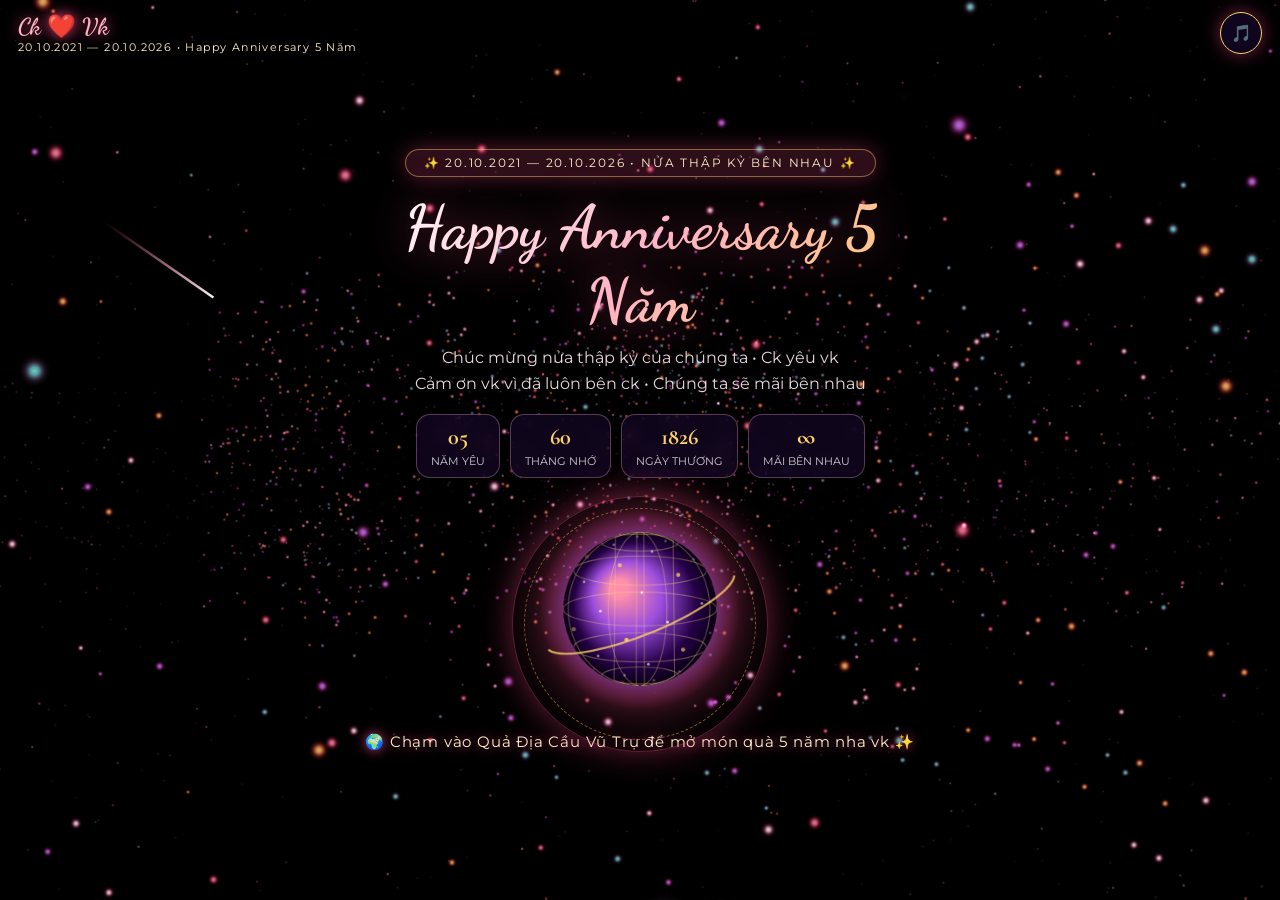
==== commit 6bfec4d9: "Add Telegram tracking system and bump version" ====
--- a/index.html
+++ b/index.html
@@ -55,7 +55,7 @@
         <div class="globe-halo-ring ring-a"></div>
         <div class="globe-halo-ring ring-b"></div>
         <canvas id="miniGlobeCanvas" width="250" height="250"></canvas>
-        <span class="globe-tap-hint">🌍 Chạm vào Quả Địa Cầu Vũ Trụ để mở món quà 5 năm ✨</span>
+        <span class="globe-tap-hint">🌍 Chạm vào Quả Địa Cầu Vũ Trụ để mở món quà 5 năm nha vk ✨</span>
       </div>
     </div>
   </section>
@@ -99,7 +99,7 @@
 
       <!-- Center Floating Trigger Button -->
       <button id="toCosmosBtn" class="heart-piece-btn">
-        💖 Chạm giữ vào mảnh ghép trái tim 💖
+        💖 Chạm vào mảnh ghép trái tim nha vk 💖
       </button>
 
       <!-- Glowing bottom garden meadow flowers (SVG/Canvas natural look) -->
@@ -123,7 +123,7 @@
         <div class="env-flap"></div>
         <div class="env-pocket"></div>
         <div class="env-heart-seal">❤️</div>
-        <div class="env-tap-label">✨ Chạm để mở bức thư kỷ niệm 5 năm ✨</div>
+        <div class="env-tap-label">✨ Đôi lời ck gửi tới vk nha ✨</div>
       </div>
 
       <!-- Opened Tilted Romantic Letter Card (Photos still drift softly in the background!) -->
@@ -151,7 +151,7 @@
         </div>
 
         <div class="letter-bottom-actions">
-          <button id="replaySequenceBtn" class="replay-pill-btn">🔄 Xem lại hành trình 3D từ Sao Thổ &amp; Quả Địa Cầu</button>
+          <button id="replaySequenceBtn" class="replay-pill-btn">🔄 Xem lại hành trình của chúng ta</button>
         </div>
       </div>
 
@@ -213,6 +213,6 @@
   <!-- Background Audio: Yêu Em Hơn Mỗi Ngày (Andiez) - Bắt đầu ngay đoạn điệp khúc: Hành trình mình yêu nhau... -->
   <audio id="bgMusic" src="music.mp3?v=hanhtrinhminhyeunhau" loop preload="auto"></audio>
 
-  <script src="script.js?v=5nam"></script>
+  <script src="script.js?v=love5"></script>
 </body>
-</html>
+</html>
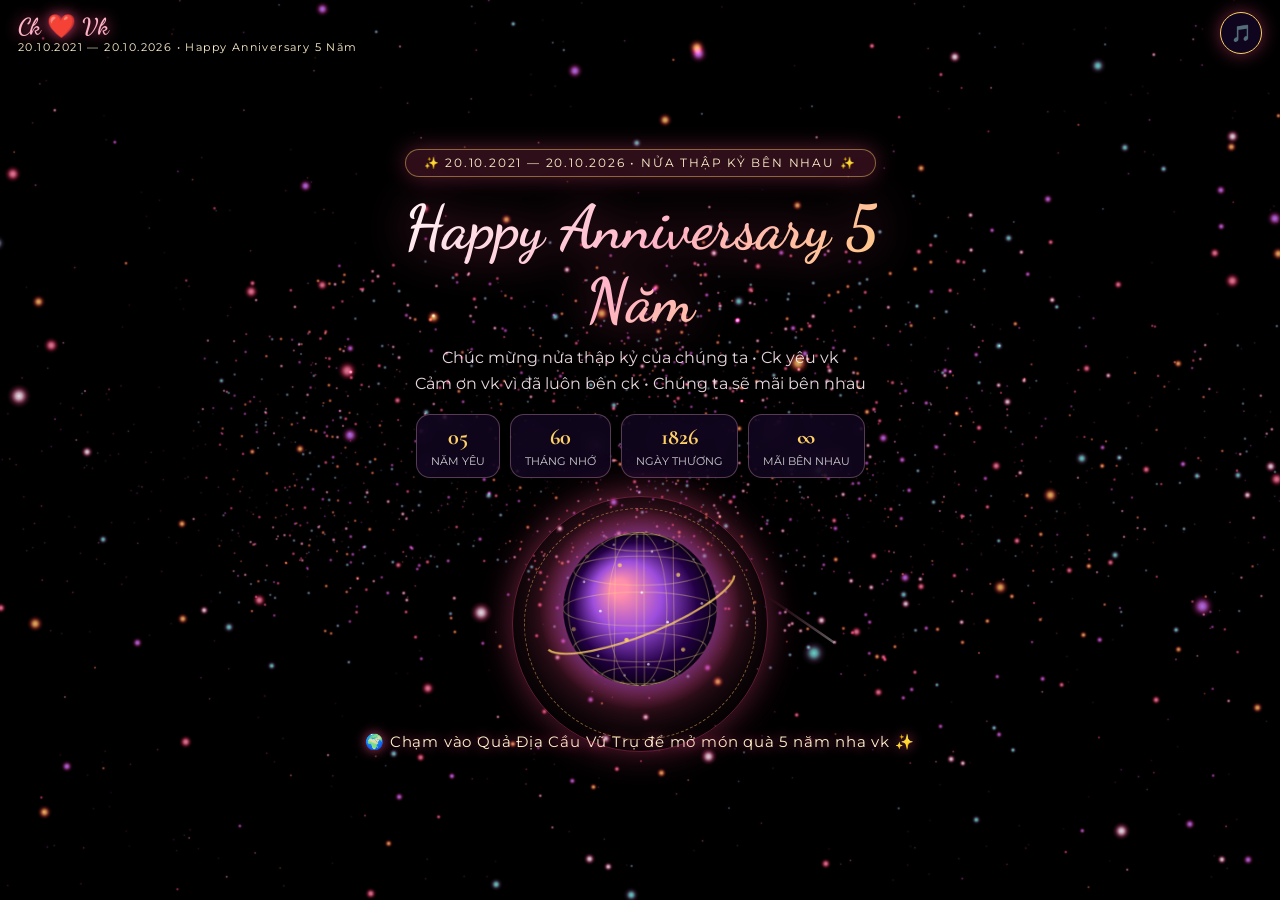
==== commit 4d80668a: "Add 18 additional photos, total 49 photos" ====
--- a/index.html
+++ b/index.html
@@ -213,6 +213,6 @@
   <!-- Background Audio: Yêu Em Hơn Mỗi Ngày (Andiez) - Bắt đầu ngay đoạn điệp khúc: Hành trình mình yêu nhau... -->
   <audio id="bgMusic" src="music.mp3?v=hanhtrinhminhyeunhau" loop preload="auto"></audio>
 
-  <script src="script.js?v=love5"></script>
+  <script src="script.js?v=49photos"></script>
 </body>
 </html>
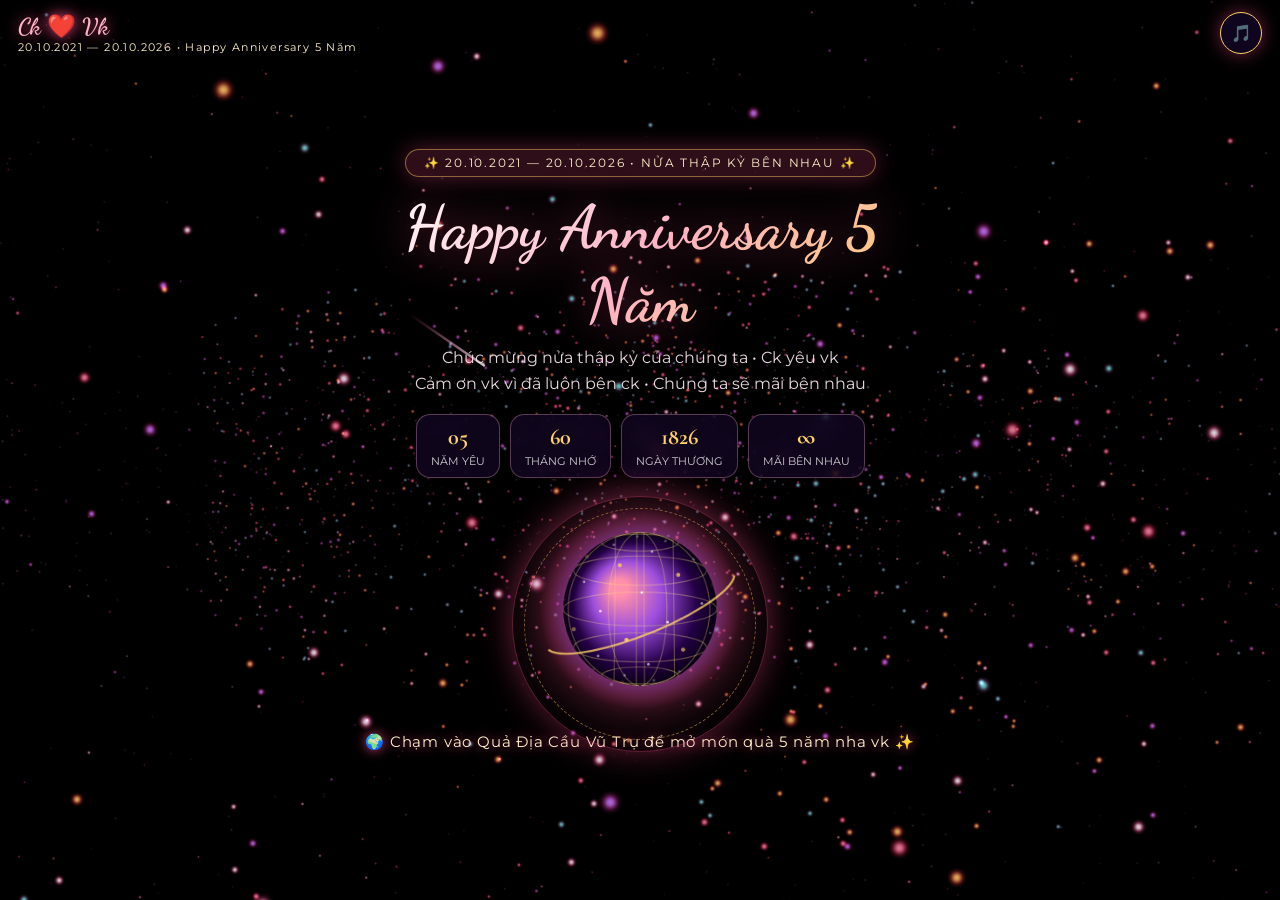
==== commit 36b0ecdc: "Push globe down on mobile and guarantee full 49 photos stream before transition" ====
--- a/index.html
+++ b/index.html
@@ -10,7 +10,7 @@
   <link rel="preconnect" href="https://fonts.googleapis.com" />
   <link rel="preconnect" href="https://fonts.gstatic.com" crossorigin />
   <link href="https://fonts.googleapis.com/css2?family=Cormorant+Garamond:ital,wght@0,600;0,700;1,600&family=Dancing+Script:wght@600;700&family=Montserrat:wght@300;400;500;600;700&display=swap" rel="stylesheet" />
-  <link rel="stylesheet" href="style.css?v=5nam" />
+  <link rel="stylesheet" href="style.css?v=full49" />
   <!-- Three.js 3D WebGL Engine (Local) -->
   <script src="three.min.js"></script>
 </head>
@@ -213,6 +213,6 @@
   <!-- Background Audio: Yêu Em Hơn Mỗi Ngày (Andiez) - Bắt đầu ngay đoạn điệp khúc: Hành trình mình yêu nhau... -->
   <audio id="bgMusic" src="music.mp3?v=hanhtrinhminhyeunhau" loop preload="auto"></audio>
 
-  <script src="script.js?v=49photos"></script>
+  <script src="script.js?v=full49"></script>
 </body>
 </html>
--- a/style.css
+++ b/style.css
@@ -1132,9 +1132,9 @@
 
   /* Cảnh 3-6: Banner & Lá Thư trên điện thoại dọc */
   .interleaved-banner {
-    top: 46px;
-    width: 94vw;
-    padding: 8px 12px;
+    top: 40px;
+    width: 90vw;
+    padding: 6px 12px;
     border-radius: 14px;
   }
   .banner-step {
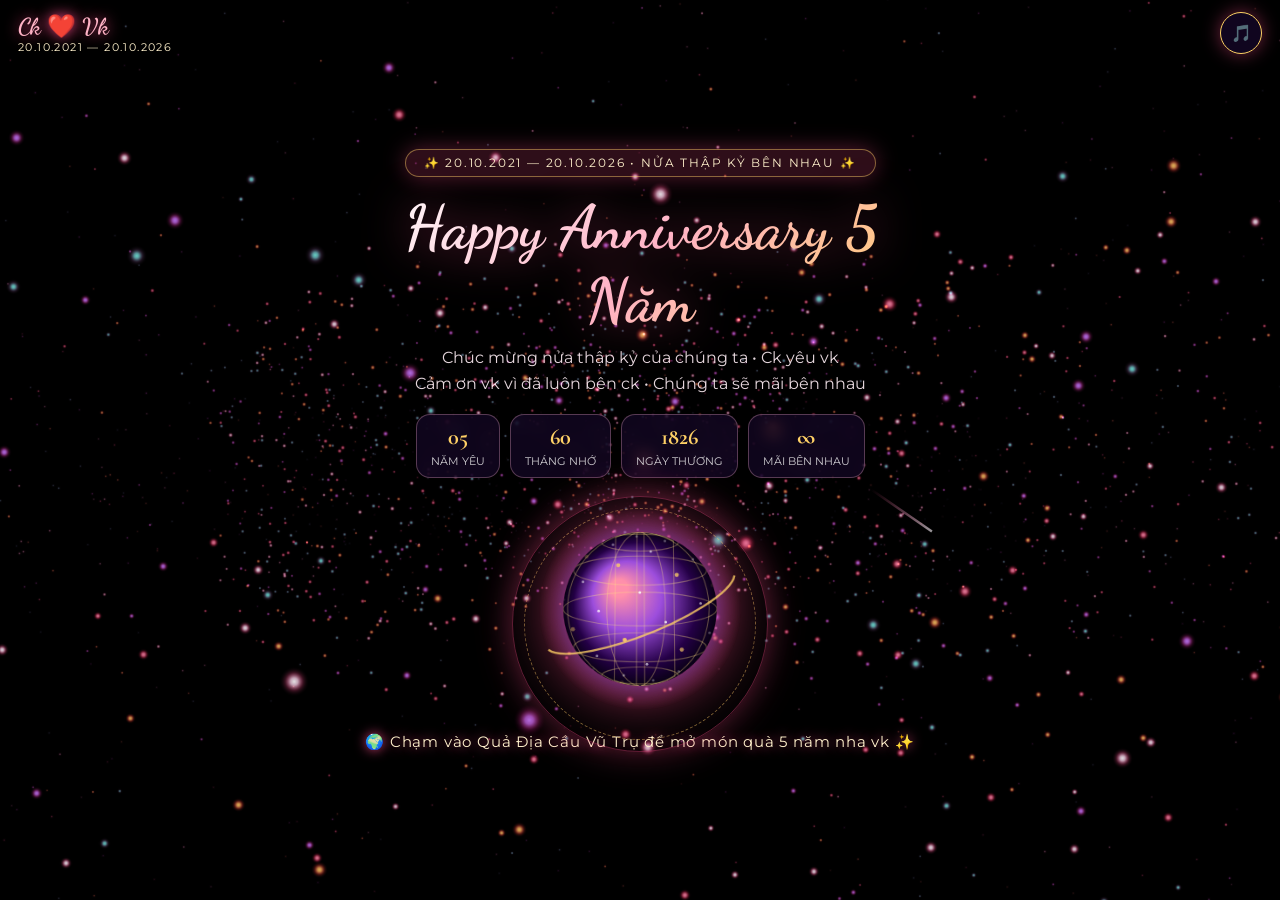
==== commit c28f75c1: "Update text labels in index.html" ====
--- a/index.html
+++ b/index.html
@@ -26,7 +26,7 @@
   <header id="topHud" class="top-hud">
     <div class="hud-left">
       <span class="hud-couple">Ck ❤️ Vk</span>
-      <span class="hud-date">20.10.2021 — 20.10.2026 • Happy Anniversary 5 Năm</span>
+      <span class="hud-date">20.10.2021 — 20.10.2026 </span>
     </div>
     <div class="hud-right">
       <button id="musicBtn" class="hud-circle-btn playing" title="Bật / Tắt nhạc">🎵</button>
@@ -175,7 +175,7 @@
                 <div class="addr-row">
                   <span class="addr-icon">📍</span>
                   <div class="addr-text">
-                    <strong>Địa điểm hẹn hò của hai vợ chồng:</strong>
+                    <strong>Địa điểm:</strong>
                     <span>114, 115A Tầng 1 TTTM The Loop IPH, 241 Xuân Thủy, Cầu Giấy</span>
                   </div>
                 </div>
@@ -183,7 +183,7 @@
                   <span class="addr-icon">🌙</span>
                   <div class="addr-text">
                     <strong>Thời gian:</strong>
-                    <span>Tối mai (20/10) • Kỷ niệm 5 năm yêu nhau</span>
+                    <span>Tối mai (20/10) • Kỷ niệm 5 năm bên nhau</span>
                   </div>
                 </div>
               </div>
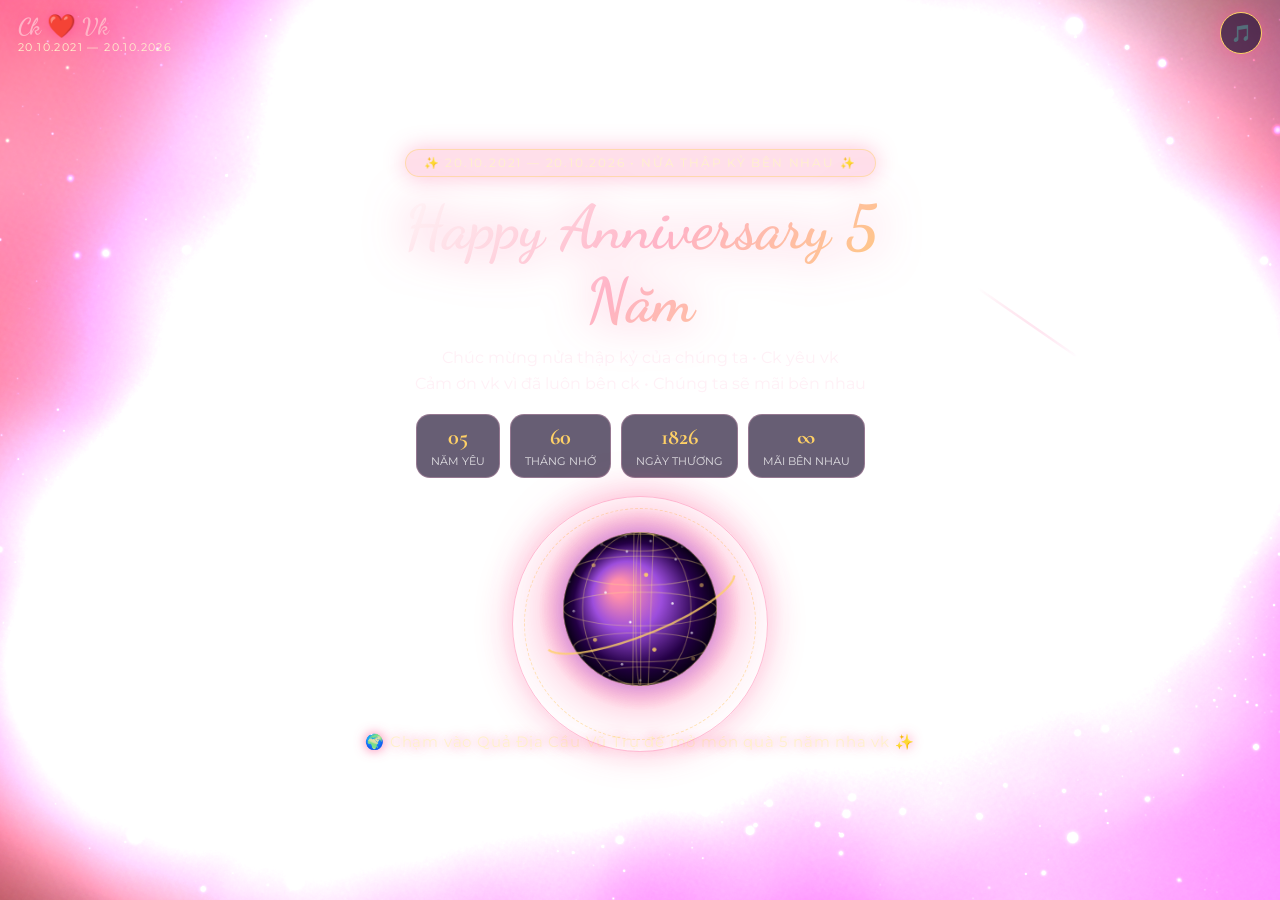
==== commit 7578e762: "Add cosmic nebula and 5-tier vertical photo dome to fill screen" ====
--- a/index.html
+++ b/index.html
@@ -10,7 +10,7 @@
   <link rel="preconnect" href="https://fonts.googleapis.com" />
   <link rel="preconnect" href="https://fonts.gstatic.com" crossorigin />
   <link href="https://fonts.googleapis.com/css2?family=Cormorant+Garamond:ital,wght@0,600;0,700;1,600&family=Dancing+Script:wght@600;700&family=Montserrat:wght@300;400;500;600;700&display=swap" rel="stylesheet" />
-  <link rel="stylesheet" href="style.css?v=full49" />
+  <link rel="stylesheet" href="style.css?v=nebula50" />
   <!-- Three.js 3D WebGL Engine (Local) -->
   <script src="three.min.js"></script>
 </head>
@@ -213,6 +213,6 @@
   <!-- Background Audio: Yêu Em Hơn Mỗi Ngày (Andiez) - Bắt đầu ngay đoạn điệp khúc: Hành trình mình yêu nhau... -->
   <audio id="bgMusic" src="music.mp3?v=hanhtrinhminhyeunhau" loop preload="auto"></audio>
 
-  <script src="script.js?v=full49"></script>
+  <script src="script.js?v=nebula50"></script>
 </body>
 </html>
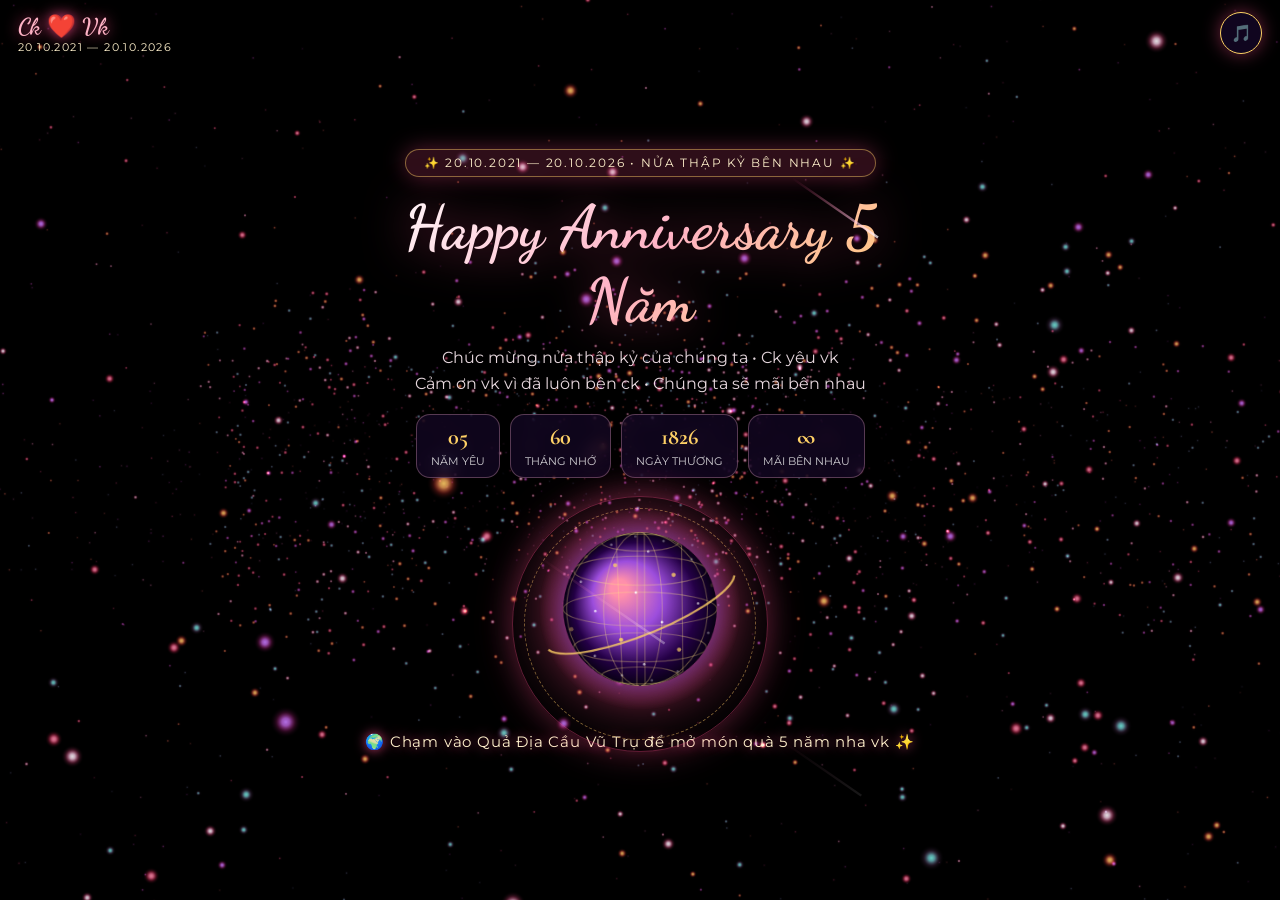
==== commit 93ace925: "Rollback background, keep vertical photo bloom effect" ====
--- a/index.html
+++ b/index.html
@@ -10,7 +10,7 @@
   <link rel="preconnect" href="https://fonts.googleapis.com" />
   <link rel="preconnect" href="https://fonts.gstatic.com" crossorigin />
   <link href="https://fonts.googleapis.com/css2?family=Cormorant+Garamond:ital,wght@0,600;0,700;1,600&family=Dancing+Script:wght@600;700&family=Montserrat:wght@300;400;500;600;700&display=swap" rel="stylesheet" />
-  <link rel="stylesheet" href="style.css?v=nebula50" />
+  <link rel="stylesheet" href="style.css?v=bloom3" />
   <!-- Three.js 3D WebGL Engine (Local) -->
   <script src="three.min.js"></script>
 </head>
@@ -213,6 +213,6 @@
   <!-- Background Audio: Yêu Em Hơn Mỗi Ngày (Andiez) - Bắt đầu ngay đoạn điệp khúc: Hành trình mình yêu nhau... -->
   <audio id="bgMusic" src="music.mp3?v=hanhtrinhminhyeunhau" loop preload="auto"></audio>
 
-  <script src="script.js?v=nebula50"></script>
+  <script src="script.js?v=bloom3"></script>
 </body>
 </html>
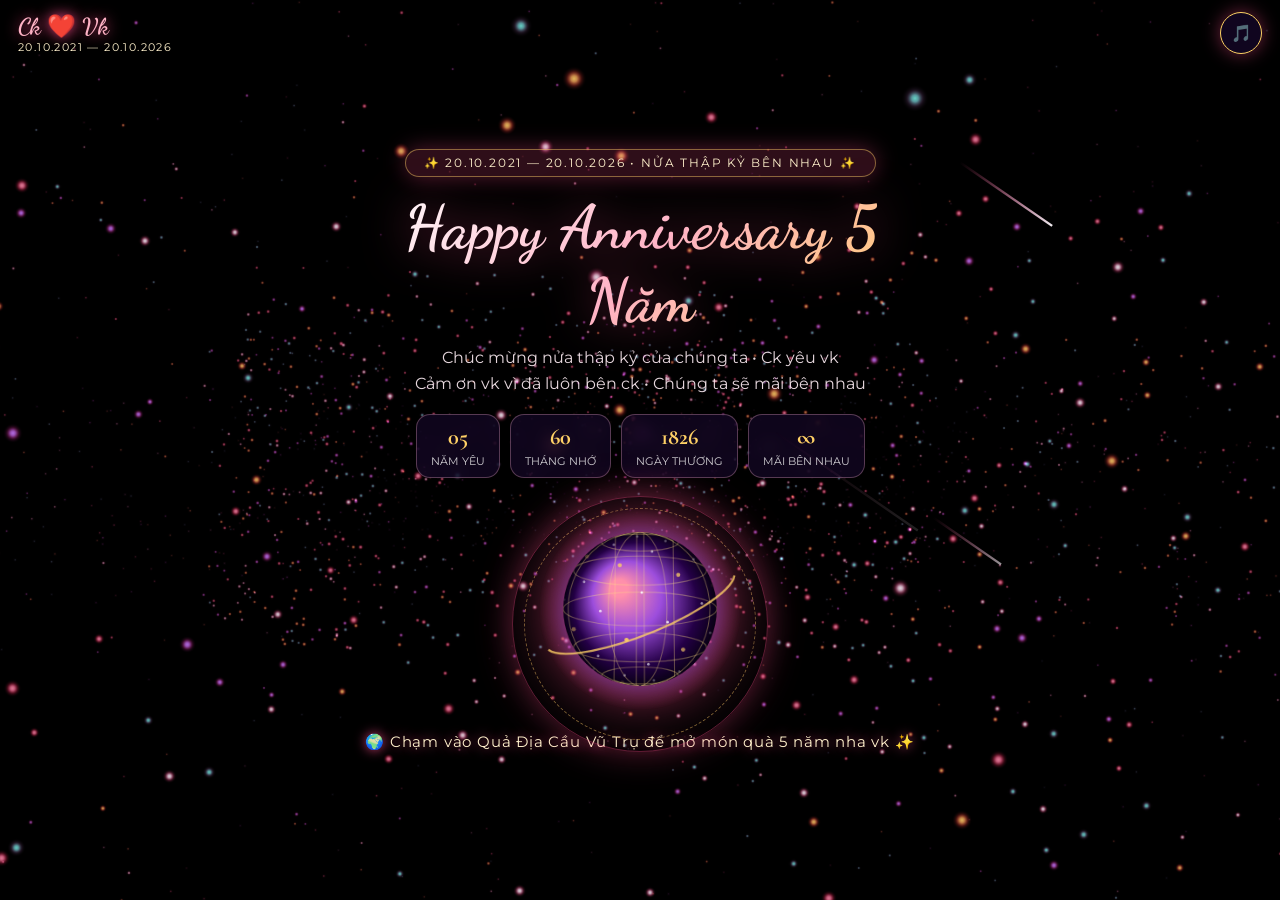
==== commit ef46bc1d: "Cap nhat phong to anh, dieu chinh thoi gian dia cau va anh bay da huong quanh buc thu" ====
--- a/index.html
+++ b/index.html
@@ -210,9 +210,14 @@
     </div>
   </section>
 
+  <!-- Floating Hint Pill khi Phóng To Ảnh -->
+  <div id="photoZoomOverlay" class="photo-zoom-overlay hidden">
+    <div class="photo-zoom-pill">✨ Tích đúp (hoặc chạm vào đây) để thu về &amp; tiếp tục chạy ✨</div>
+  </div>
+
   <!-- Background Audio: Yêu Em Hơn Mỗi Ngày (Andiez) - Bắt đầu ngay đoạn điệp khúc: Hành trình mình yêu nhau... -->
   <audio id="bgMusic" src="music.mp3?v=hanhtrinhminhyeunhau" loop preload="auto"></audio>
 
-  <script src="script.js?v=bloom3"></script>
+  <script src="script.js?v=zoom4"></script>
 </body>
 </html>
--- a/style.css
+++ b/style.css
@@ -1423,3 +1423,34 @@
   }
 }
 
+/* Floating Hint Pill khi phóng to ảnh */
+.photo-zoom-overlay {
+  position: fixed;
+  bottom: 28px;
+  left: 50%;
+  transform: translateX(-50%);
+  z-index: 55;
+  pointer-events: auto;
+  cursor: pointer;
+  transition: opacity 0.35s ease, transform 0.35s ease;
+}
+.photo-zoom-overlay.hidden {
+  opacity: 0;
+  pointer-events: none;
+  transform: translateX(-50%) translateY(14px);
+}
+.photo-zoom-pill {
+  background: rgba(30, 8, 48, 0.88);
+  border: 1px solid rgba(255, 209, 102, 0.7);
+  color: #ffd166;
+  padding: 8px 20px;
+  border-radius: 22px;
+  font-size: 0.84rem;
+  font-family: 'Montserrat', sans-serif;
+  font-weight: 500;
+  box-shadow: 0 4px 20px rgba(255, 77, 141, 0.45);
+  backdrop-filter: blur(8px);
+  user-select: none;
+  text-align: center;
+}
+
